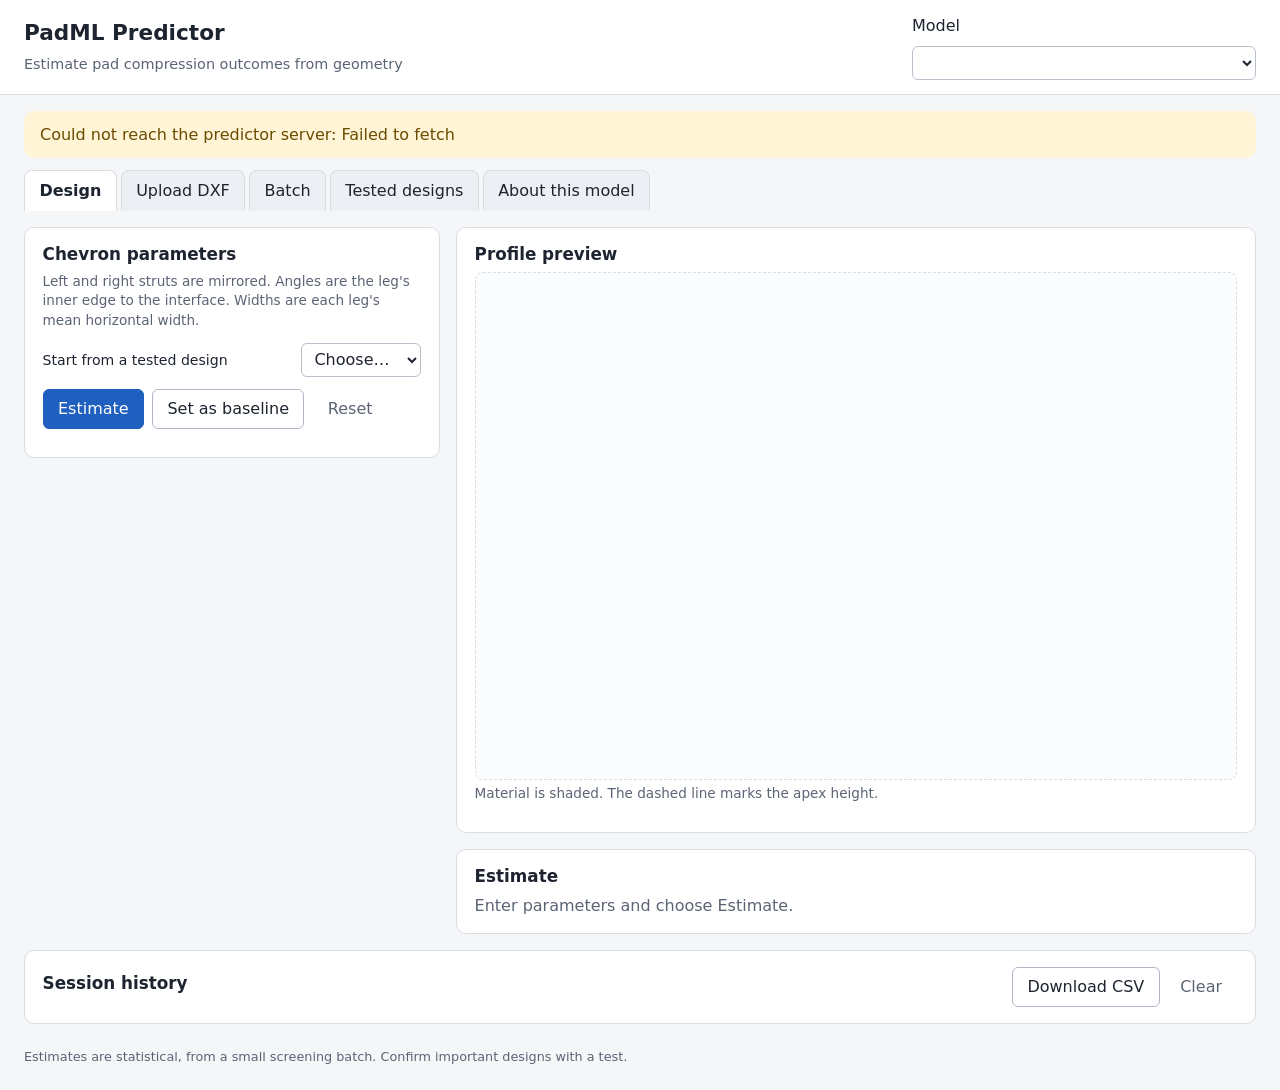
==== predictor/index.html @ 063d79eb "Add PadML Predictor web page" ====
<!doctype html>
<html lang="en">
<head>
  <meta charset="utf-8">
  <meta name="viewport" content="width=device-width, initial-scale=1">
  <title>PadML Predictor</title>
  <link rel="icon" href="favicon.svg" type="image/svg+xml">
  <link rel="stylesheet" href="style.css">
  <script src="config.js" defer></script>
  <script src="app.js" defer></script>
</head>
<body>
  <header class="topbar">
    <div class="brand">
      <h1>PadML Predictor</h1>
      <p class="tagline">Estimate pad compression outcomes from geometry</p>
    </div>
    <div class="model-picker">
      <label for="model-select">Model</label>
      <select id="model-select"></select>
      <span id="model-family" class="pill"></span>
    </div>
  </header>

  <div id="banner" class="banner" role="alert" hidden></div>

  <dialog id="login-dialog" aria-labelledby="login-title">
    <form id="login-form" method="dialog">
      <h2 id="login-title">Team password</h2>
      <p class="hint">The predictor is shared with the team only. Ask a teammate for the password.</p>
      <label for="login-password">Password</label>
      <input type="password" id="login-password" autocomplete="current-password" required>
      <p id="login-error" class="error" role="alert" hidden></p>
      <div class="actions"><button type="submit" class="primary">Continue</button></div>
    </form>
  </dialog>

  <nav class="tabs" role="tablist" aria-label="Predictor sections">
    <button role="tab" id="tab-design" aria-controls="panel-design" aria-selected="true">Design</button>
    <button role="tab" id="tab-upload" aria-controls="panel-upload" aria-selected="false" tabindex="-1">Upload DXF</button>
    <button role="tab" id="tab-batch" aria-controls="panel-batch" aria-selected="false" tabindex="-1">Batch</button>
    <button role="tab" id="tab-tested" aria-controls="panel-tested" aria-selected="false" tabindex="-1">Tested designs</button>
    <button role="tab" id="tab-about" aria-controls="panel-about" aria-selected="false" tabindex="-1">About this model</button>
  </nav>

  <main>
    <section id="panel-design" role="tabpanel" aria-labelledby="tab-design" class="panel">
      <div class="design-grid">
        <form id="design-form" class="card" novalidate>
          <h2>Chevron parameters</h2>
          <p class="hint">Left and right struts are mirrored. Angles are the leg's inner edge to the interface.
            Widths are each leg's mean horizontal width.</p>
          <div class="field-row">
            <label for="load-reference">Start from a tested design</label>
            <select id="load-reference"><option value="">Choose…</option></select>
          </div>
          <div id="param-fields"></div>
          <div class="actions">
            <button type="submit" class="primary">Estimate</button>
            <button type="button" id="set-baseline">Set as baseline</button>
            <button type="button" id="reset-params" class="ghost">Reset</button>
          </div>
          <p id="form-error" class="error" role="alert" hidden></p>
        </form>

        <div class="stack">
          <div class="card preview-card">
            <h2>Profile preview</h2>
            <div id="preview" class="preview" role="img" aria-label="Pad profile preview"></div>
            <p class="hint" id="preview-note">Material is shaded. The dashed line marks the apex height.</p>
          </div>
          <div class="card" aria-live="polite">
            <h2>Estimate</h2>
            <div id="design-result" class="result-empty">Enter parameters and choose Estimate.</div>
          </div>
        </div>
      </div>

      <div class="card">
        <div class="card-head">
          <h2>Session history</h2>
          <div>
            <button type="button" id="export-history">Download CSV</button>
            <button type="button" id="clear-history" class="ghost">Clear</button>
          </div>
        </div>
        <div class="table-wrap"><table id="history-table"><caption class="sr-only">Estimates made this session</caption></table></div>
      </div>
    </section>

    <section id="panel-upload" role="tabpanel" aria-labelledby="tab-upload" class="panel" hidden>
      <div class="design-grid">
        <div class="card">
          <h2>Upload a DXF profile</h2>
          <p class="hint">A closed planar pad profile, like the Studio STEP-to-DXF output. Units come from the file's
            $INSUNITS header.</p>
          <label class="file-drop" for="dxf-input">
            <span>Choose a .dxf file</span>
            <input type="file" id="dxf-input" accept=".dxf">
          </label>
          <p id="upload-error" class="error" role="alert" hidden></p>
          <div id="upload-params"></div>
        </div>
        <div class="stack">
          <div class="card preview-card">
            <h2>Uploaded profile</h2>
            <div id="upload-preview" class="preview" role="img" aria-label="Uploaded profile"></div>
          </div>
          <div class="card" aria-live="polite">
            <h2>Estimate</h2>
            <div id="upload-result" class="result-empty">No file yet.</div>
          </div>
        </div>
      </div>
    </section>

    <section id="panel-batch" role="tabpanel" aria-labelledby="tab-batch" class="panel" hidden>
      <div class="card">
        <h2>Estimate many designs</h2>
        <p class="hint">One row per design. Columns are the chevron parameters; blank cells use the defaults.
          Up to 500 rows.</p>
        <div class="actions">
          <button type="button" id="download-template">Download template</button>
          <label class="button" for="batch-file">Open CSV…</label>
          <input type="file" id="batch-file" accept=".csv,text/csv" class="sr-only">
        </div>
        <label for="batch-text">Or paste CSV</label>
        <textarea id="batch-text" rows="7" spellcheck="false"></textarea>
        <div class="actions">
          <button type="button" id="run-batch" class="primary">Estimate batch</button>
          <button type="button" id="export-batch" disabled>Download results</button>
        </div>
        <p id="batch-error" class="error" role="alert" hidden></p>
        <div class="table-wrap"><table id="batch-table"><caption class="sr-only">Batch estimates</caption></table></div>
      </div>
    </section>

    <section id="panel-tested" role="tabpanel" aria-labelledby="tab-tested" class="panel" hidden>
      <div class="card">
        <div class="card-head">
          <h2>Tested designs</h2>
          <button type="button" id="predict-tested">Compare model with measurements</button>
        </div>
        <p class="hint">Measured results from the lab data this model learned from. "Held-out test" designs were never
          used for training or model selection, so they show honest errors. Training designs will look better
          than new designs do.</p>
        <div id="tested-curve-block" hidden>
          <div class="field-row">
            <label for="tested-curve-select">Measured vs predicted curve for</label>
            <select id="tested-curve-select"></select>
          </div>
          <p class="hint">The prediction shown is out-of-fold: it comes from a model trained without this design
            (or its replicates), so it shows how well a new design would be predicted.</p>
          <div id="tested-curve"></div>
        </div>
        <div class="table-wrap"><table id="tested-table"><caption class="sr-only">Tested designs and measurements</caption></table></div>
      </div>
    </section>

    <section id="panel-about" role="tabpanel" aria-labelledby="tab-about" class="panel" hidden>
      <div class="card" id="about"></div>
    </section>
  </main>

  <footer class="footer">
    Estimates are statistical, from a small screening batch. Confirm important designs with a test.
  </footer>
</body>
</html>
---- predictor/style.css ----
:root {
  --bg: #f5f6f8;
  --card: #ffffff;
  --ink: #1d2430;
  --muted: #5b6474;
  --line: #d9dde4;
  --accent: #1f5fbf;
  --accent-ink: #ffffff;
  --material: #9fb7d9;
  --material-edge: #1f3d66;
  --warn-bg: #fff5d6;
  --warn-ink: #6b4b00;
  --error: #b3261e;
  --good: #1b7a3d;
  --radius: 10px;
  font-family: "Segoe UI", system-ui, -apple-system, sans-serif;
  color: var(--ink);
  background: var(--bg);
}

* { box-sizing: border-box; }
body { margin: 0; line-height: 1.45; }
h1, h2, h3 { margin: 0 0 .5rem; line-height: 1.2; }
h1 { font-size: 1.35rem; }
h2 { font-size: 1.05rem; }
h3 { font-size: .95rem; }

.topbar {
  display: flex; flex-wrap: wrap; gap: 1rem; align-items: center; justify-content: space-between;
  padding: .9rem 1.5rem; background: var(--card); border-bottom: 1px solid var(--line);
}
.tagline { margin: 0; color: var(--muted); font-size: .9rem; }
.model-picker { display: flex; gap: .5rem; align-items: center; flex-wrap: wrap; }
.model-picker select { min-width: 18rem; }
.pill { font-size: .8rem; padding: .15rem .6rem; border-radius: 999px; background: #e7eefb; color: var(--accent); }
.pill:empty { display: none; }

.banner { margin: 1rem 1.5rem 0; padding: .75rem 1rem; border-radius: var(--radius); background: var(--warn-bg); color: var(--warn-ink); }

.tabs { display: flex; gap: .25rem; padding: .75rem 1.5rem 0; flex-wrap: wrap; }
.tabs [role="tab"] {
  border: 1px solid var(--line); border-bottom: none; background: #eceff3; color: var(--ink);
  padding: .5rem .9rem; border-radius: 8px 8px 0 0; cursor: pointer; font: inherit;
}
.tabs [role="tab"][aria-selected="true"] { background: var(--card); font-weight: 600; }

main { padding: 0 1.5rem 1.5rem; }
.panel { background: transparent; }
.card {
  background: var(--card); border: 1px solid var(--line); border-radius: var(--radius);
  padding: 1rem 1.1rem; margin-top: 1rem;
}
.card-head { display: flex; justify-content: space-between; align-items: center; gap: .5rem; flex-wrap: wrap; }
.design-grid { display: grid; grid-template-columns: minmax(18rem, 26rem) 1fr; gap: 1rem; align-items: start; }
.stack > .card:first-child { margin-top: 1rem; }
@media (max-width: 900px) { .design-grid { grid-template-columns: 1fr; } }

.hint { color: var(--muted); font-size: .85rem; margin: .25rem 0 .75rem; }
.error { color: var(--error); font-weight: 600; }
fieldset { border: 1px solid var(--line); border-radius: 8px; margin: 0 0 .75rem; padding: .5rem .75rem .25rem; }
legend { font-weight: 600; font-size: .9rem; padding: 0 .25rem; }
.field-row { display: grid; grid-template-columns: 1fr 7.5rem; gap: .5rem; align-items: center; margin-bottom: .45rem; }
.field-row label { font-size: .88rem; }
.field-row.wide { grid-template-columns: 1fr; gap: .25rem; }
.field-row .range { grid-column: 1 / -1; font-size: .75rem; color: var(--muted); margin-top: -.35rem; }
input, select, textarea, button, .button { font: inherit; }
input[type="number"], select, textarea {
  width: 100%; padding: .35rem .5rem; border: 1px solid #b9c0cc; border-radius: 6px; background: #fff; color: var(--ink);
}
textarea { font-family: Consolas, "Cascadia Mono", monospace; font-size: .85rem; }
input[aria-invalid="true"] { border-color: var(--error); outline: 1px solid var(--error); }
:focus-visible { outline: 3px solid #f2b705; outline-offset: 2px; }

.actions { display: flex; gap: .5rem; flex-wrap: wrap; margin: .75rem 0; }
button, .button {
  border: 1px solid #aeb6c3; background: #fff; color: var(--ink); padding: .45rem .9rem; border-radius: 6px;
  cursor: pointer; text-decoration: none; display: inline-block;
}
button:hover, .button:hover { background: #f0f3f7; }
button.primary { background: var(--accent); color: var(--accent-ink); border-color: var(--accent); }
button.primary:hover { background: #184d9c; }
button.ghost { border-color: transparent; color: var(--muted); }
button:disabled { opacity: .55; cursor: not-allowed; }

.preview { width: 100%; aspect-ratio: 3 / 2; background: #fbfcfd; border: 1px dashed var(--line); border-radius: 8px; }
.preview svg { width: 100%; height: 100%; display: block; }
.preview .material { fill: var(--material); stroke: var(--material-edge); stroke-width: 1.2; vector-effect: non-scaling-stroke; }
.preview .apex { stroke: #c0392b; stroke-dasharray: 4 3; stroke-width: 1; vector-effect: non-scaling-stroke; }
.preview .dim { font-size: 11px; fill: var(--muted); }

.result-empty { color: var(--muted); }
.estimates { display: grid; grid-template-columns: repeat(auto-fit, minmax(12rem, 1fr)); gap: .75rem; }
.estimate { border: 1px solid var(--line); border-radius: 8px; padding: .65rem .75rem; }
.estimate .label { color: var(--muted); font-size: .85rem; }
.estimate .value { font-size: 1.5rem; font-weight: 650; }
.estimate .unit { font-size: .9rem; color: var(--muted); font-weight: 400; }
.estimate .secondary { font-size: .9rem; }
.estimate .spread { font-size: .8rem; color: var(--muted); }
.delta.up { color: var(--good); }
.delta.down { color: var(--error); }
.warnings { margin-top: .75rem; padding: .6rem .8rem; background: var(--warn-bg); color: var(--warn-ink); border-radius: 8px; font-size: .88rem; }
.warnings ul { margin: .25rem 0 0; padding-left: 1.2rem; }
details { margin-top: .75rem; }
summary { cursor: pointer; color: var(--accent); }

.table-wrap { overflow-x: auto; }
table { border-collapse: collapse; width: 100%; font-size: .85rem; }
th, td { border-bottom: 1px solid var(--line); padding: .35rem .5rem; text-align: right; white-space: nowrap; }
th:first-child, td:first-child, th.text, td.text { text-align: left; }
th { background: #f0f2f5; position: sticky; top: 0; }
tr.error-row td { color: var(--error); }
.role-held-out-test { font-weight: 600; color: var(--accent); }

.file-drop {
  display: block; border: 2px dashed #aeb6c3; border-radius: 10px; padding: 1.25rem; text-align: center; cursor: pointer;
}
.file-drop input { display: block; margin: .75rem auto 0; }
.metrics td, .metrics th { text-align: left; }
.about-grid { display: grid; grid-template-columns: repeat(auto-fit, minmax(18rem, 1fr)); gap: 1rem; }
.footer { color: var(--muted); font-size: .8rem; padding: 0 1.5rem 1.5rem; }

.sr-only {
  position: absolute; width: 1px; height: 1px; padding: 0; margin: -1px; overflow: hidden;
  clip: rect(0, 0, 0, 0); white-space: nowrap; border: 0;
}

/* force-displacement chart */
.chart-panel { margin-top: 1rem; border-top: 1px solid var(--line); padding-top: .75rem; }
.chart-head { display: flex; align-items: center; gap: 1rem; flex-wrap: wrap; }
.chart-head h3 { margin: 0; flex: 1; }
label.inline { display: inline-flex; gap: .35rem; align-items: center; font-size: .88rem; }
svg.chart { width: 100%; height: auto; display: block; margin-top: .5rem; }
svg.chart .gridline { stroke: #e3e7ed; stroke-width: 1; }
svg.chart .tick { font-size: 11px; fill: var(--muted); }
svg.chart .axis-label { font-size: 12px; fill: var(--ink); }
svg.chart .line { fill: none; stroke-width: 2.2; stroke-linejoin: round; }
svg.chart .band { stroke: none; }
svg.chart .line.predicted { stroke: var(--accent); }
svg.chart .band.predicted { fill: rgba(31, 95, 191, .16); }
svg.chart .line.baseline { stroke: #7a8494; stroke-dasharray: 6 4; }
svg.chart .line.measured { stroke: #111; stroke-width: 1.6; }
svg.chart .marker { stroke: #c0392b; stroke-dasharray: 3 3; stroke-width: 1; }
.legend { list-style: none; display: flex; gap: 1.25rem; flex-wrap: wrap; padding: 0; margin: .4rem 0 0; font-size: .85rem; color: var(--muted); }
.legend li { display: inline-flex; align-items: center; gap: .4rem; }
.swatch { display: inline-block; width: 1.4rem; height: 0; border-top: 3px solid; }
.swatch.predicted { border-color: var(--accent); }
.swatch.baseline { border-color: #7a8494; border-top-style: dashed; }
.swatch.measured { border-color: #111; }

/* password dialog */
dialog { border: 1px solid var(--line); border-radius: var(--radius); padding: 1.25rem 1.4rem; max-width: 24rem; width: 90vw; }
dialog::backdrop { background: rgba(20, 28, 40, .45); }
dialog input[type="password"] { width: 100%; padding: .4rem .5rem; border: 1px solid #b9c0cc; border-radius: 6px; font: inherit; }
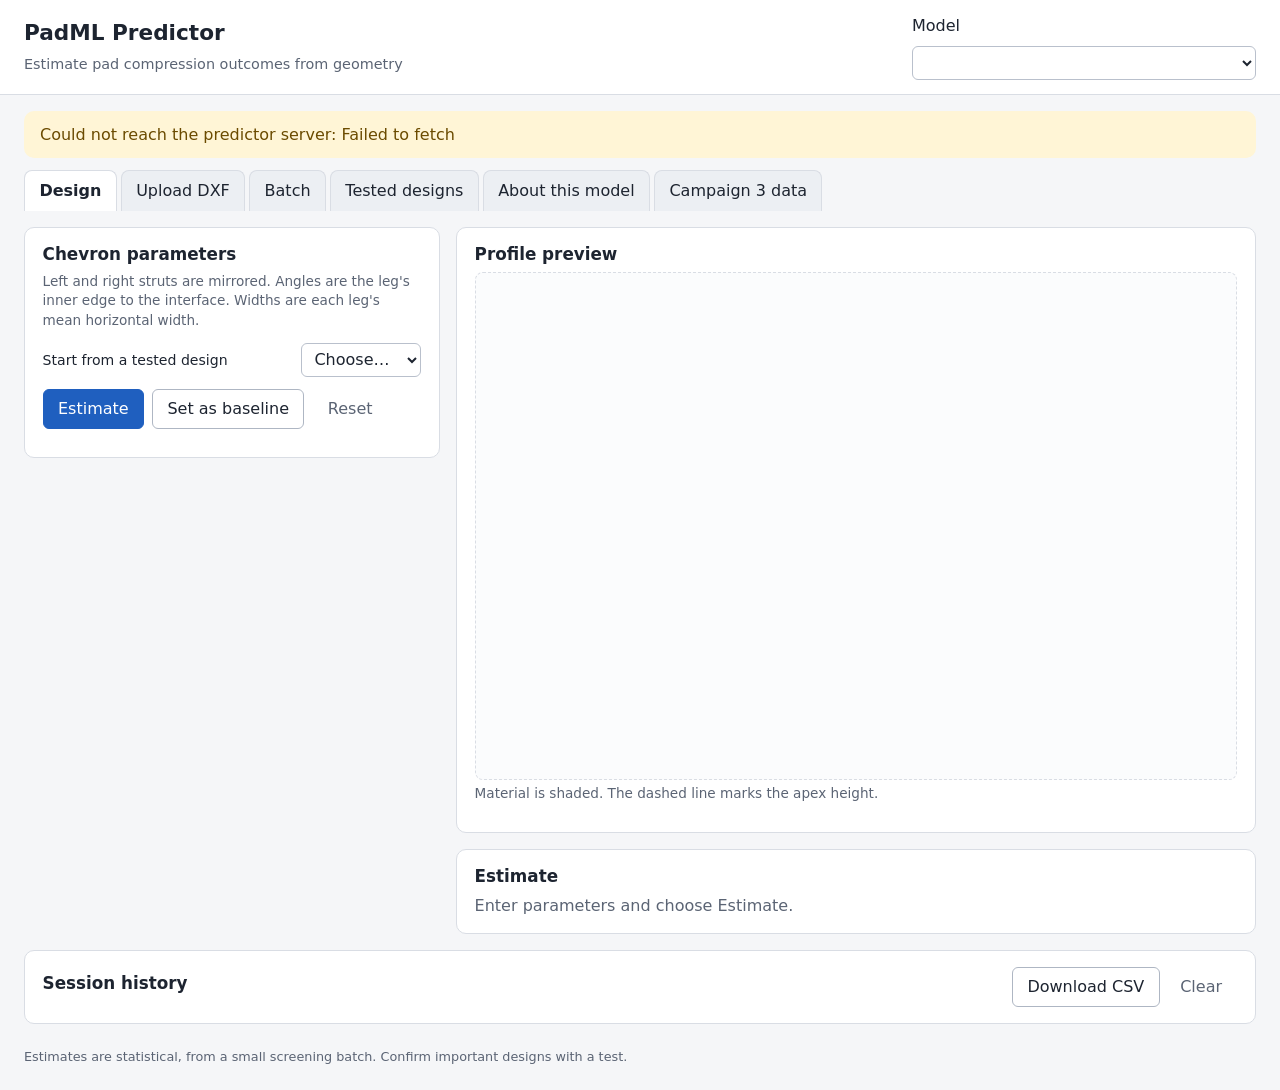
==== commit 2e666161: "Predictor page: Campaign 3 recurved model form and data tab" ====
--- a/predictor/index.html
+++ b/predictor/index.html
@@ -41,13 +41,14 @@
     <button role="tab" id="tab-batch" aria-controls="panel-batch" aria-selected="false" tabindex="-1">Batch</button>
     <button role="tab" id="tab-tested" aria-controls="panel-tested" aria-selected="false" tabindex="-1">Tested designs</button>
     <button role="tab" id="tab-about" aria-controls="panel-about" aria-selected="false" tabindex="-1">About this model</button>
+    <button role="tab" id="tab-campaign3" aria-controls="panel-campaign3" aria-selected="false" tabindex="-1">Campaign 3 data</button>
   </nav>
 
   <main>
     <section id="panel-design" role="tabpanel" aria-labelledby="tab-design" class="panel">
       <div class="design-grid">
         <form id="design-form" class="card" novalidate>
-          <h2>Chevron parameters</h2>
+          <h2 id="design-form-title">Chevron parameters</h2>
           <p class="hint">Left and right struts are mirrored. Angles are the leg's inner edge to the interface.
             Widths are each leg's mean horizontal width.</p>
           <div class="field-row">
@@ -76,7 +77,7 @@
         </div>
       </div>
 
-      <div class="card">
+      <div class="card" id="session-card">
         <div class="card-head">
           <h2>Session history</h2>
           <div>
@@ -160,6 +161,10 @@
     <section id="panel-about" role="tabpanel" aria-labelledby="tab-about" class="panel" hidden>
       <div class="card" id="about"></div>
     </section>
+
+    <section id="panel-campaign3" role="tabpanel" aria-labelledby="tab-campaign3" class="panel" hidden>
+      <div class="card" id="campaign3-report"><p class="hint">Loading Campaign 3 report…</p></div>
+    </section>
   </main>
 
   <footer class="footer">
--- a/predictor/style.css
+++ b/predictor/style.css
@@ -87,6 +87,9 @@
 .preview .material { fill: var(--material); stroke: var(--material-edge); stroke-width: 1.2; vector-effect: non-scaling-stroke; }
 .preview .apex { stroke: #c0392b; stroke-dasharray: 4 3; stroke-width: 1; vector-effect: non-scaling-stroke; }
 .preview .dim { font-size: 11px; fill: var(--muted); }
+.report-figure { display: block; width: 100%; height: auto; max-width: 1200px; margin: .75rem auto; }
+figure { margin: 1rem 0; }
+figcaption { color: var(--muted); font-size: .85rem; text-align: center; }
 
 .result-empty { color: var(--muted); }
 .estimates { display: grid; grid-template-columns: repeat(auto-fit, minmax(12rem, 1fr)); gap: .75rem; }
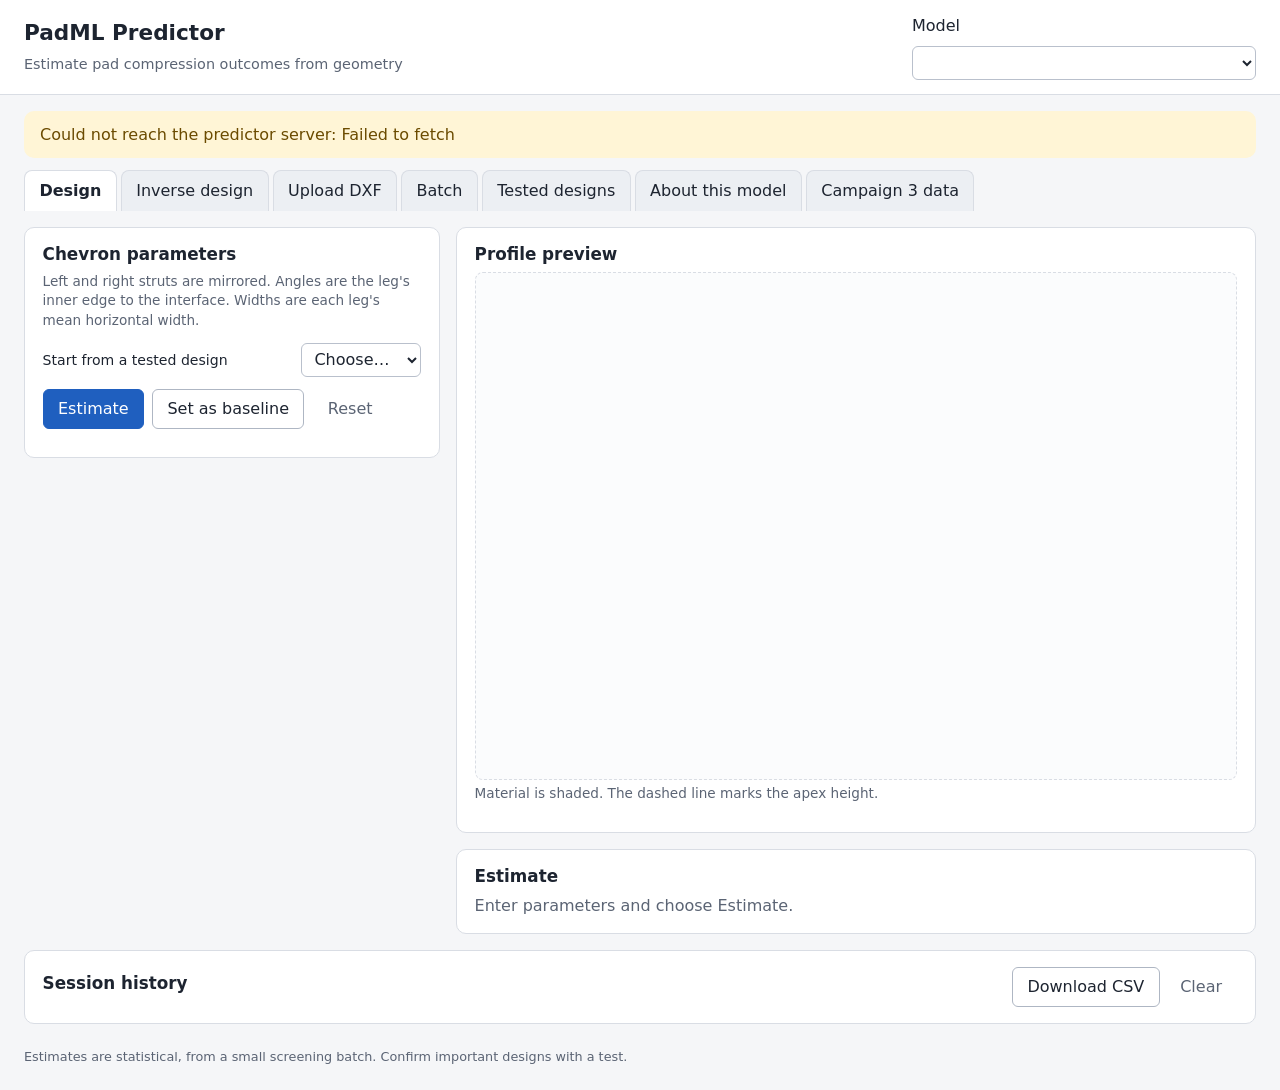
==== commit e8d79fa3: "Publish inverse design with calibration limits and next-test guidance" ====
--- a/predictor/index.html
+++ b/predictor/index.html
@@ -37,6 +37,7 @@
 
   <nav class="tabs" role="tablist" aria-label="Predictor sections">
     <button role="tab" id="tab-design" aria-controls="panel-design" aria-selected="true">Design</button>
+    <button role="tab" id="tab-inverse" aria-controls="panel-inverse" aria-selected="false" tabindex="-1" hidden>Inverse design</button>
     <button role="tab" id="tab-upload" aria-controls="panel-upload" aria-selected="false" tabindex="-1">Upload DXF</button>
     <button role="tab" id="tab-batch" aria-controls="panel-batch" aria-selected="false" tabindex="-1">Batch</button>
     <button role="tab" id="tab-tested" aria-controls="panel-tested" aria-selected="false" tabindex="-1">Tested designs</button>
@@ -115,6 +116,45 @@
       </div>
     </section>
 
+    <section id="panel-inverse" role="tabpanel" aria-labelledby="tab-inverse" class="panel" hidden>
+      <div class="card">
+        <h2>Inverse design</h2>
+        <p class="hint">Find parameter combinations predicted to meet force and numeric length targets inside the tested parameter ranges.</p>
+        <p class="hint"><strong>Current Campaign 3 limit:</strong> Match scores rank predicted matches; they are not calibrated probabilities. "Likely achievable" is a screening label, not a validated chance that a build will hit your targets.</p>
+        <details id="inverse-limits">
+          <summary>Inverse design limits and how to read the results</summary>
+          <ul class="hint">
+            <li>Feasibility labels summarize cumulative held-out hit rates at the default force and length tolerances. Low score thresholds can label many candidates "likely"; that does not give the success rate of an individual candidate.</li>
+            <li>Energy-inclusive requests and changed tolerance settings have not been validated for these feasibility labels.</li>
+            <li>Typical length error is about 0.045 in; differences below about 0.09 in are not reliably resolved. Typical force error is about 3 lbf.</li>
+            <li>The displayed ±1.96σ ranges assume normal errors. They have not demonstrated 95% coverage, and the limited repeat-test data keep some uncertainty ranges wide.</li>
+            <li>These retrospective checks do not replace confirmation in a new screening. Untested combinations need CAD checks and physical testing.</li>
+          </ul>
+        </details>
+        <div class="field-row"><label for="inverse-force">Target force (lbf)</label><input id="inverse-force" type="number" step="any" value="35"></div>
+        <div class="field-row"><label for="inverse-length">Target length (in)</label><input id="inverse-length" type="number" step="any" value="0.55"></div>
+        <label class="inline"><input id="inverse-energy-enabled" type="checkbox"> Include target energy</label>
+        <div class="field-row"><label for="inverse-energy">Target energy (in·lbf)</label><input id="inverse-energy" type="number" step="any" disabled></div>
+        <div class="field-row"><label for="inverse-tol-force">Force tolerance (lbf)</label><input id="inverse-tol-force" type="number" step="any" value="3"></div>
+        <div class="field-row"><label for="inverse-tol-length">Length tolerance (in)</label><input id="inverse-tol-length" type="number" step="any" value="0.045"></div>
+        <div class="field-row"><label for="inverse-tol-energy">Energy tolerance (in·lbf)</label><input id="inverse-tol-energy" type="number" step="any" value="2"></div>
+        <div class="field-row"><label for="inverse-mode">Search</label><select id="inverse-mode"><option value="continuous">Continuous (manufacturing increments)</option><option value="tested_levels">Tested levels only</option></select></div>
+        <label class="inline"><input id="inverse-lock-interface" type="checkbox" checked> Lock interface thickness at 0.02 in (varied in Screening 1 only)</label>
+        <h3>Fix parameters (optional)</h3><div id="inverse-fixed"></div>
+        <div class="actions"><button type="button" class="primary" id="run-inverse">Search designs</button></div>
+        <p id="inverse-error" class="error" role="alert" hidden></p>
+        <div id="inverse-results" aria-live="polite"></div>
+      </div>
+      <div class="card">
+        <h2>Next tests</h2>
+        <p class="hint"><strong>Current default-request limit:</strong> At 35 lbf and 0.55 in, with interface thickness locked at 0.02 in, all candidates have the same estimated force and length uncertainty. Explore breaks ties by distance to the targets, and Balanced ranks like Exploit. Switching strategies may not give meaningfully different recommendations for this request.</p>
+        <div class="field-row"><label for="next-strategy">Strategy</label><select id="next-strategy"><option value="balanced">Balanced</option><option value="exploit">Exploit target</option><option value="explore">Explore uncertainty</option></select></div>
+        <div class="field-row"><label for="next-size">Batch size (1–10)</label><input id="next-size" type="number" min="1" max="10" value="5"></div>
+        <div class="actions"><button type="button" class="primary" id="run-next">Suggest next tests</button><button type="button" id="download-next" disabled>Download CSV</button></div>
+        <p id="next-error" class="error" role="alert" hidden></p><div id="next-results" aria-live="polite"></div>
+      </div>
+    </section>
+
     <section id="panel-batch" role="tabpanel" aria-labelledby="tab-batch" class="panel" hidden>
       <div class="card">
         <h2>Estimate many designs</h2>
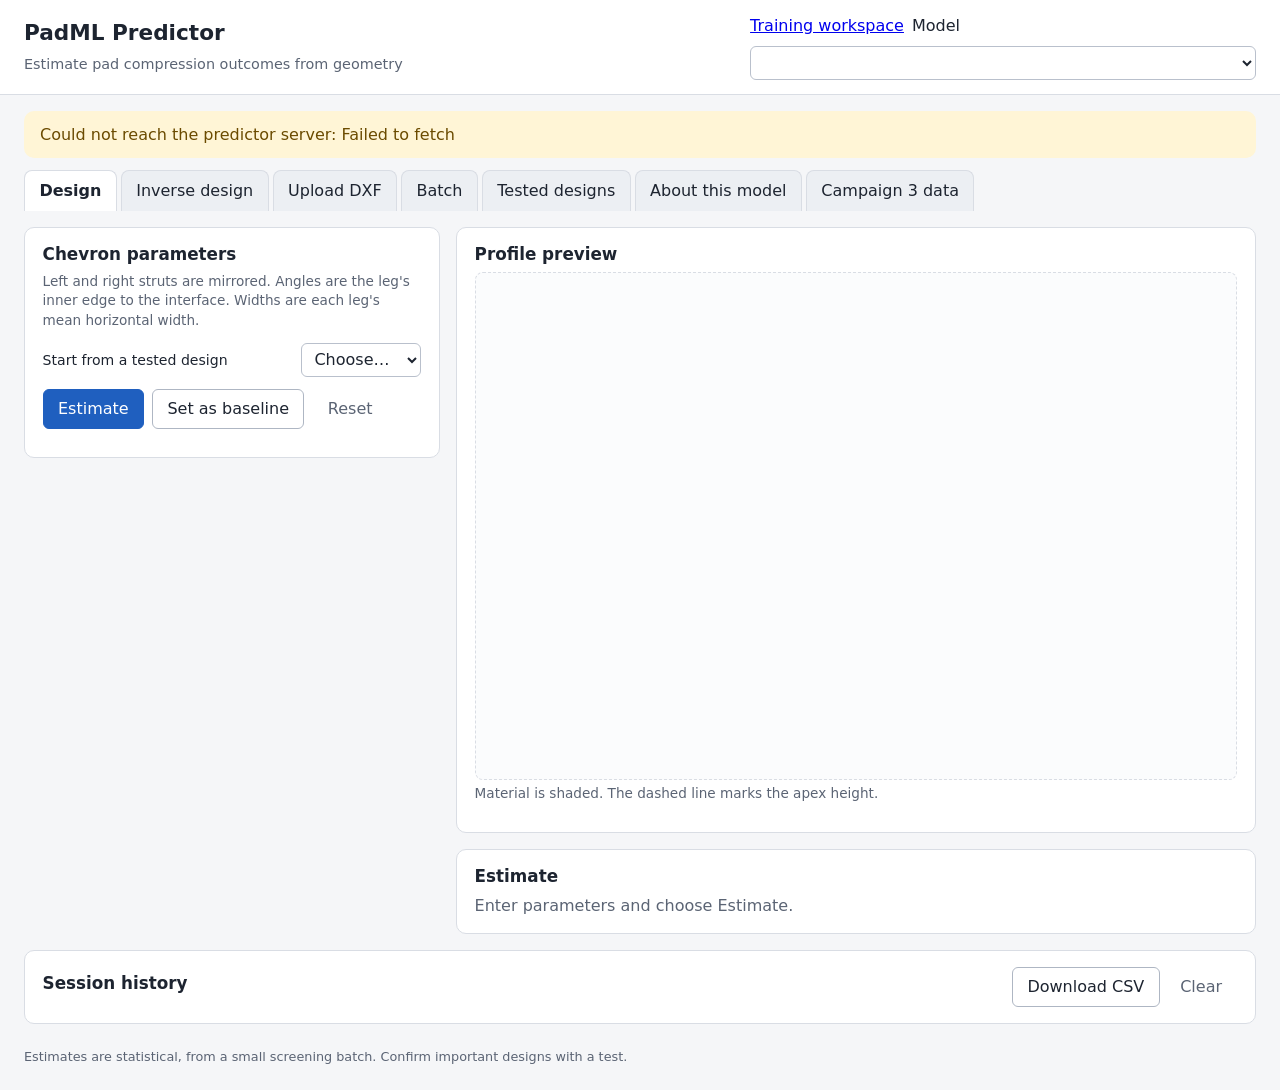
==== commit 5c5956bb: "Add hosted training and model publication workspace" ====
--- a/predictor/index.html
+++ b/predictor/index.html
@@ -16,6 +16,7 @@
       <p class="tagline">Estimate pad compression outcomes from geometry</p>
     </div>
     <div class="model-picker">
+      <a href="training.html">Training workspace</a>
       <label for="model-select">Model</label>
       <select id="model-select"></select>
       <span id="model-family" class="pill"></span>
